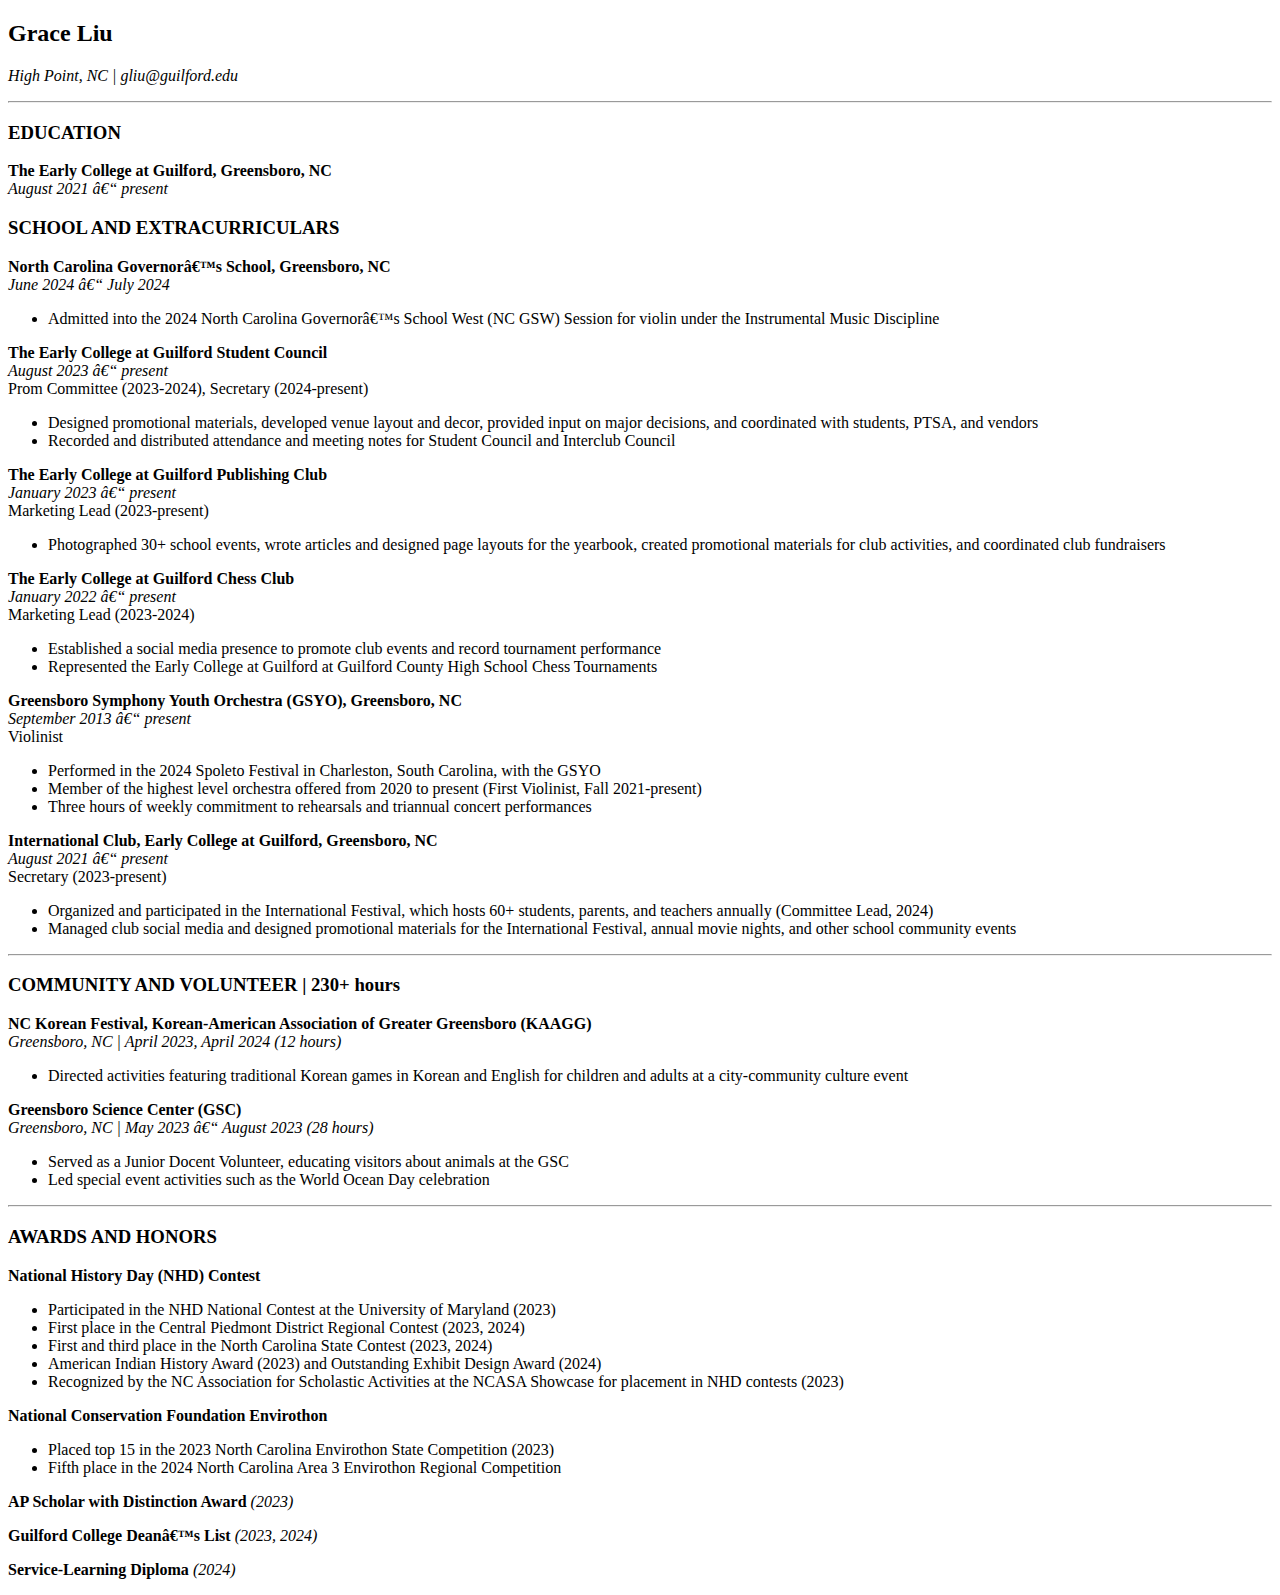
==== LiuAssignment2.html @ 9735413a "Create LiuAssignment2.html" ====
<!DOCTYPE html>
<html>
<head>
	<meta charset = “utf-8”>
	<title>Grace Liu 2025 Resume</title>
</head>
<body>
	<h2>Grace Liu</h2>
	<p><em>High Point, NC | gliu@guilford.edu</em></p>

<hr>

	<h3>EDUCATION</h3> 
		<p><strong>The Early College at Guilford, Greensboro, NC</strong><br><em>August 2021 – present</em></p>
	
	<h3>SCHOOL AND EXTRACURRICULARS</h3> 
		<p><strong>North Carolina Governor’s School, Greensboro, NC</strong><br><em>June 2024 – July 2024</em></p>
		<ul>
			<li>Admitted into the 2024 North Carolina Governor’s School West (NC GSW) Session for violin under the Instrumental Music Discipline</li>
		</ul>
		
		<p><strong>The Early College at Guilford Student Council</strong><br><em>August 2023 – present</em><br>Prom Committee (2023-2024), Secretary (2024-present)</p>
		<ul>
			<li>Designed promotional materials, developed venue layout and decor, provided input on major decisions, and coordinated with students, PTSA, and vendors</li>
			<li>Recorded and distributed attendance and meeting notes for Student Council and Interclub Council</li>
		</ul>
		
		<p><strong>The Early College at Guilford Publishing Club</strong><br><em>January 2023 – present</em><br>Marketing Lead (2023-present)</p>
		<ul>
			<li>Photographed 30+ school events, wrote articles and designed page layouts for the yearbook, created promotional materials for club activities, and coordinated club fundraisers</li>	
		</ul>		

		<p><strong>The Early College at Guilford Chess Club</strong><br><em>January 2022 – present</em><br>Marketing Lead (2023-2024)</p>
		<ul>
			<li>Established a social media presence to promote club events and record tournament performance</li>
			<li>Represented the Early College at Guilford at Guilford County High School Chess Tournaments</li>	
		</ul>

		<p><strong>Greensboro Symphony Youth Orchestra (GSYO), Greensboro, NC</strong><br><em>September 2013 – present</em><br>Violinist</p>
		<ul>
			<li>Performed in the 2024 Spoleto Festival in Charleston, South Carolina, with the GSYO</li>
			<li>Member of the highest level orchestra offered from 2020 to present (First Violinist, Fall 2021-present)</li>
			<li>Three hours of weekly commitment to rehearsals and triannual concert performances</li>	
		</ul>		

		<p><strong>International Club, Early College at Guilford, Greensboro, NC</strong><br><em>August 2021 – present</em><br>Secretary (2023-present)</p>	
		<ul>
			<li>Organized and participated in the International Festival, which hosts 60+ students, parents, and teachers annually (Committee Lead, 2024)</li>
			<li>Managed club social media and designed promotional materials for the International Festival, annual movie nights, and other school community events</li>	
		</ul>	
	
<hr>

	<h3>COMMUNITY AND VOLUNTEER | 230+ hours</h3> 
		<p><strong>NC Korean Festival, Korean-American Association of Greater Greensboro (KAAGG)</strong><br><em>Greensboro, NC | April 2023, April 2024 (12 hours)</em></p>
		<ul>
			<li>Directed activities featuring traditional Korean games in Korean and English for children and adults at a city-community culture event</li>	
		</ul>	


		<p><strong>Greensboro Science Center (GSC)</strong><br><em>Greensboro, NC | May 2023 – August 2023 (28 hours)</em></p>
		<ul>
			<li>Served as a Junior Docent Volunteer, educating visitors about animals at the GSC</li>
			<li>Led special event activities such as the World Ocean Day celebration</li>	
		</ul>

<hr>

	<h3>AWARDS AND HONORS</h3> 
		<p><strong>National History Day (NHD) Contest</strong></p>
		<ul>
			<li>Participated in the NHD National Contest at the University of Maryland (2023)</li>	
			<li>First place in the Central Piedmont District Regional Contest (2023, 2024)</li>	
			<li>First and third place in the North Carolina State Contest (2023, 2024)</li>	
			<li>American Indian History Award (2023) and Outstanding Exhibit Design Award (2024)</li>	
			<li>Recognized by the NC Association for Scholastic Activities at the NCASA Showcase for placement in NHD contests (2023)</li>	
		</ul>

		<p><strong>National Conservation Foundation Envirothon</strong></p>
		<ul>
			<li>Placed top 15 in the 2023 North Carolina Envirothon State Competition (2023)</li>
			<li>Fifth place in the 2024 North Carolina Area 3 Envirothon Regional Competition</li>
		</ul>

		<p><strong>AP Scholar with Distinction Award</strong> <em>(2023)</em></p>
		<p><strong>Guilford College Dean’s List</strong> <em>(2023, 2024)</em></p>
		<p><strong>Service-Learning Diploma</strong> <em>(2024)</em></p>
</body>
</html>
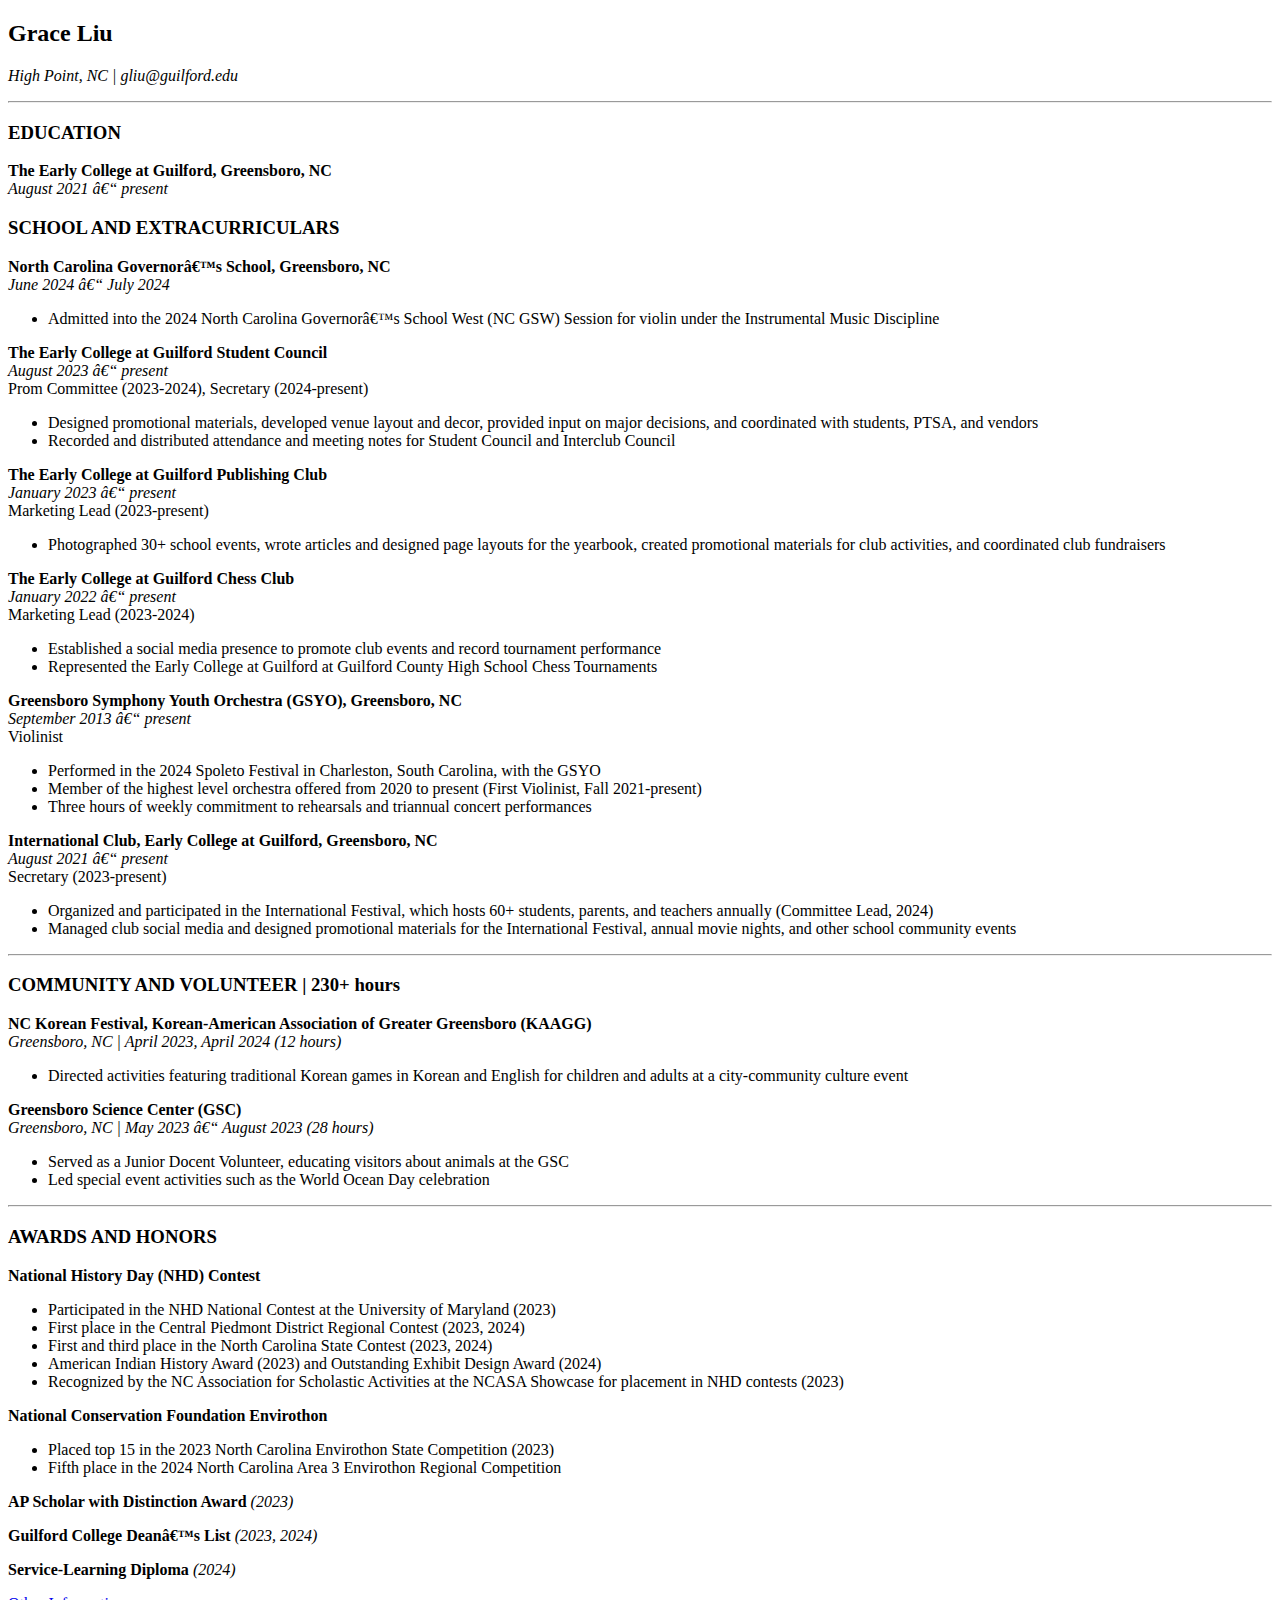
==== commit a495c1c8: "Link A&H.html" ====
--- a/LiuAssignment2.html
+++ b/LiuAssignment2.html
@@ -85,5 +85,9 @@
 		<p><strong>AP Scholar with Distinction Award</strong> <em>(2023)</em></p>
 		<p><strong>Guilford College Dean’s List</strong> <em>(2023, 2024)</em></p>
 		<p><strong>Service-Learning Diploma</strong> <em>(2024)</em></p>
+
+<a href="LiuAssignment2 A&H.html">Other Information</a>
+
+
 </body>
 </html>